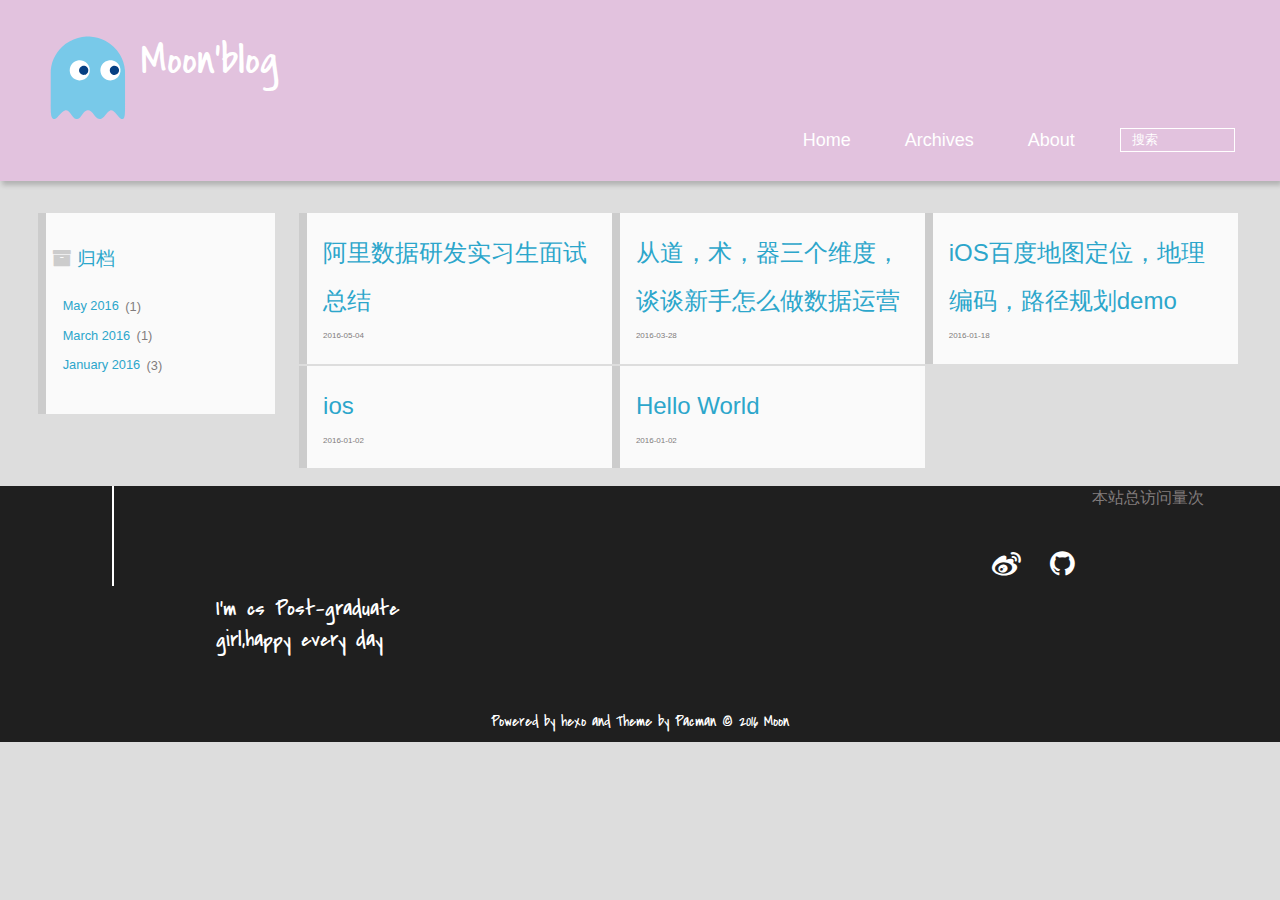
==== archives/index.html @ b00e73b5 "Site updated: 2016-05-04 15:40:09" ====
<!DOCTYPE HTML>
<html >
<head>
  <meta charset="UTF-8">
  
    <title>Archives | Moon&#39;blog</title>
    <meta name="viewport" content="width=device-width, initial-scale=1, maximum-scale=3, minimum-scale=1">
    
    <meta name="author" content="Moon">
    
    <meta name="description" content="less is more">
    
    
    
    
    
    <link rel="icon" href="/img/icon1.ico">
    
    
    <link rel="apple-touch-icon" href="/img/my girl.png">
    <link rel="apple-touch-icon-precomposed" href="/img/my girl.png">
    
    <link rel="stylesheet" href="../css/style.css" type="text/css">
    
<script type="text/javascript">

var _hmt = _hmt || [];
(function() {
  var hm = document.createElement("script");
  hm.src = "//hm.baidu.com/hm.js?ee422fc61a1f93a03613f6e2f3a2a296";
  var s = document.getElementsByTagName("script")[0]; 
  s.parentNode.insertBefore(hm, s);
})();


</script>


</head>

    <body>
      <header>
        <div>
		
			<div id="imglogo">
				<a href="/"><img src="/img/logo.svg" alt="Moon&#39;blog" title="Moon&#39;blog"/></a>
			</div>
			
			<div id="textlogo">
				<h1 class="site-name"><a href="/" title="Moon&#39;blog">Moon&#39;blog</a></h1>
				<h2 class="blog-motto"></h2>
			</div>
			<div class="navbar"><a class="navbutton navmobile" href="#" title="菜单">
			</a></div>
			<nav class="animated">
				<ul>
					
						<li><a href="/">Home</a></li>
					
						<li><a href="/archives">Archives</a></li>
					
						<li><a href="/about">About</a></li>
					
					<li>
					
					<form class="search" action="//google.com/search" method="get" accept-charset="utf-8">
						<label>Search</label>
						<input type="text" id="search" name="q" autocomplete="off" maxlength="20" placeholder="搜索" />
						<input type="hidden" name="q" value="site:Moon.com">
					</form>
					
					</li>
				</ul>
			</nav>			
</div>

      </header>
      <div id="container">
        

<div class="archive-title" >
  <h2 class="archive-icon">归档</h2>
  
  <div class="archiveslist archive-float clearfix">
   <ul class="archive-list"><li class="archive-list-item"><a class="archive-list-link" href="2016/index.html">May 2016</a><span class="archive-list-count">1</span></li><li class="archive-list-item"><a class="archive-list-link" href="2016/index.html">March 2016</a><span class="archive-list-count">1</span></li><li class="archive-list-item"><a class="archive-list-link" href="2016/index.html">January 2016</a><span class="archive-list-count">3</span></li></ul>
 </div>
  
</div>
<div id="main" class="archive-part clearfix">
  <div id="archive-page">

  <section class="post" itemscope itemprop="blogPost">
  
    <a href="/2016/05/04/阿里数据研发实习生面试总结/" title="阿里数据研发实习生面试总结" itemprop="url">
  
    <h1 itemprop="name">阿里数据研发实习生面试总结</h1>
    
    <time datetime="2016-05-04T07:39:31.000Z" itemprop="datePublished">2016-05-04</time>
  </a>
</section>

  <section class="post" itemscope itemprop="blogPost">
  
    <a href="/2016/03/28/从器，道，术，三个维度，谈谈新手怎么做数据运营/" title="从道，术，器三个维度，谈谈新手怎么做数据运营" itemprop="url">
  
    <h1 itemprop="name">从道，术，器三个维度，谈谈新手怎么做数据运营</h1>
    
    <time datetime="2016-03-28T14:00:58.000Z" itemprop="datePublished">2016-03-28</time>
  </a>
</section>

  <section class="post" itemscope itemprop="blogPost">
  
    <a href="/2016/01/18/iOS百度地图定位，地理编码，路径规划demo/" title="iOS百度地图定位，地理编码，路径规划demo" itemprop="url">
  
    <h1 itemprop="name">iOS百度地图定位，地理编码，路径规划demo</h1>
    
    <time datetime="2016-01-18T07:21:03.000Z" itemprop="datePublished">2016-01-18</time>
  </a>
</section>

  <section class="post" itemscope itemprop="blogPost">
  
    <a href="/2016/01/02/ios/" title="ios" itemprop="url">
  
    <h1 itemprop="name">ios</h1>
    
    <time datetime="2016-01-02T08:23:19.000Z" itemprop="datePublished">2016-01-02</time>
  </a>
</section>

  <section class="post" itemscope itemprop="blogPost">
  
    <a href="/2016/01/02/hello-world/" title="Hello World" itemprop="url">
  
    <h1 itemprop="name">Hello World</h1>
    
    <time datetime="2016-01-02T07:59:27.000Z" itemprop="datePublished">2016-01-02</time>
  </a>
</section>


  </div>
</div>

      </div>
      <footer><div id="footer" >
<script async src="https://dn-lbstatics.qbox.me/busuanzi/2.3/busuanzi.pure.mini.js">
</script>
	
	<div class="line">
		<span></span>
		<div class="author"></div>
	</div>
	
	
	<section class="info">
		<p> I&#39;m cs Post-graduate <br/>
			girl,happy every day</p>
	</section>
	 
	<div class="social-font clearfix">
		
		<a href="http://weibo.com/1005051998702687 for http://weibo.com/1005051998702687" target="_blank" title="weibo"></a>
		
		
		
		<a href="https://github.com/MoonMoonMoon for https://github.com/MoonMoonMoon" target="_blank" title="github"></a>
		
		
		
	</div>
		<p class="copyright">Powered by <a href="http://hexo.io" target="_blank" title="hexo">hexo</a> and Theme by <a href="https://github.com/A-limon/pacman" target="_blank" title="Pacman">Pacman</a> © 2016 
		
		<a href="http://Moon.com" target="_blank" title="Moon">Moon</a>
		
		</p>
		<span id="busuanzi_container_site_pv">
    本站总访问量<span id="busuanzi_value_site_pv"></span>次
</span>
</div>
</footer>
      <script src="/js/jquery-2.1.0.min.js"></script>
<script type="text/javascript">
$(document).ready(function(){ 
  $('.navbar').click(function(){
    $('header nav').toggleClass('shownav');
  });
  var myWidth = 0;
  function getSize(){
    if( typeof( window.innerWidth ) == 'number' ) {
      myWidth = window.innerWidth;
    } else if( document.documentElement && document.documentElement.clientWidth) {
      myWidth = document.documentElement.clientWidth;
    };
  };
  var m = $('#main'),
      a = $('#asidepart'),
      c = $('.closeaside'),
      o = $('.openaside');
  $(window).resize(function(){
    getSize(); 
    if (myWidth >= 1024) {
      $('header nav').removeClass('shownav');
    }else
    {
      m.removeClass('moveMain');
      a.css('display', 'block').removeClass('fadeOut');
      o.css('display', 'none');
        
    }
  });
  c.click(function(){
    a.addClass('fadeOut').css('display', 'none');
    o.css('display', 'block').addClass('fadeIn');
    m.addClass('moveMain');
  });
  o.click(function(){
    o.css('display', 'none').removeClass('beforeFadeIn');
    a.css('display', 'block').removeClass('fadeOut').addClass('fadeIn');      
    m.removeClass('moveMain');
  });
  $(window).scroll(function(){
    o.css("top",Math.max(80,260-$(this).scrollTop()));
  });
});
</script>







<script type="text/javascript">

var _hmt = _hmt || [];
(function() {
  var hm = document.createElement("script");
  hm.src = "//hm.baidu.com/hm.js?ee422fc61a1f93a03613f6e2f3a2a296";
  var s = document.getElementsByTagName("script")[0]; 
  s.parentNode.insertBefore(hm, s);
})();


</script>



    </body>
   </html>
---- css/style.css ----
html,
body,
div,
span,
applet,
object,
iframe,
h1,
h2,
h3,
h4,
h5,
h6,
p,
blockquote,
pre,
a,
abbr,
acronym,
address,
big,
cite,
code,
del,
dfn,
em,
img,
ins,
kbd,
q,
s,
samp,
small,
strike,
strong,
sub,
sup,
tt,
var,
dl,
dt,
dd,
ol,
ul,
li,
fieldset,
form,
label,
legend,
table,
caption,
tbody,
tfoot,
thead,
tr,
th,
td {
  margin: 0;
  padding: 0;
  border: 0;
  outline: 0;
  font-weight: inherit;
  font-style: inherit;
  font-family: inherit;
  font-size: 100%;
  vertical-align: baseline;
}
body {
  line-height: 1;
  color: #000;
  background: #fff;
}
ol,
ul {
  list-style: none;
}
table {
  border-collapse: separate;
  border-spacing: 0;
  vertical-align: middle;
}
caption,
th,
td {
  text-align: left;
  font-weight: normal;
  vertical-align: middle;
}
a img {
  border: none;
}
/* custom Font*/
@font-face {
  font-family: "covered_by_your_graceregular";
  font-weight: normal;
  font-style: normal;
  src: url("../font/coveredbyyourgrace-webfont.eot");
  src: url("../font/coveredbyyourgrace-webfont.eot?#iefix") format('embedded-opentype'), url("../font/coveredbyyourgrace-webfont.svg#covered_by_your_graceregular") format('svg'), url("../font/coveredbyyourgrace-webfont.woff") format('woff'), url("../font/coveredbyyourgrace-webfont.ttf") format('truetype');
}
/* icon Font */
@font-face {
  font-family: "FontAwesome";
  font-style: normal;
  font-weight: normal;
  src: url("../font/fontawesome-webfont.eot?v=#4.0.3");
  src: url("../font/fontawesome-webfont.eot?#iefix&v=#4.0.3") format("embedded-opentype"), url("../font/fontawesome-webfont.woff?v=#4.0.3") format("woff"), url("../font/fontawesome-webfont.ttf?v=#4.0.3") format("truetype"), url("../font/fontawesome-webfont.svg#fontawesomeregular?v=#4.0.3") format("svg");
}
/* Public style */
* {
  -webkit-margin-before: 0;
  -webkit-margin-after: 0;
}
body {
  background: #ddd;
  font-family: "Helvetica Neue", "Helvetica", "Microsoft YaHei", "WenQuanYi Micro Hei", Arial, sans-serif;
  font-size: 100%;
  color: #817c7c;
  line-height: 1.5;
}
small {
  font-size: 80%;
}
sub,
sup {
  font-size: 75%;
  line-height: 0;
  position: relative;
  vertical-align: baseline;
}
sup {
  top: -0.5em;
  padding-left: 0.3em;
}
sub {
  bottom: -0.25em;
}
a {
  text-decoration: none;
  color: #817c7c;
}
a:hover,
a:focus {
  outline: 0;
  text-decoration: none;
  -webkit-transition: color 0.25s, background 0.5s;
  -moz-transition: color 0.25s, background 0.5s;
  -o-transition: color 0.25s, background 0.5s;
  -ms-transition: color 0.25s, background 0.5s;
  transition: color 0.25s, background 0.5s;
}
a:hover:before {
  -webkit-transition: color 0.25s, background 0.5s;
  -moz-transition: color 0.25s, background 0.5s;
  -o-transition: color 0.25s, background 0.5s;
  -ms-transition: color 0.25s, background 0.5s;
  transition: color 0.25s, background 0.5s;
}
input:focus {
  outline: none;
}
input,
button {
  margin: 0;
  padding: 0;
}
input::-moz-focus-inner,
button::-moz-focus-inner {
  border: 0;
  padding: 0;
}
h1 {
  font-size: 1.5em;
}
.fa {
  display: inline-block;
  font-family: FontAwesome;
  font-style: normal;
  font-weight: normal;
  line-height: 1;
  -webkit-font-smoothing: antialiased;
  -moz-osx-font-smoothing: grayscale;
}
.clearfix {
  zoom: 1;
}
.clearfix:before,
.clearfix:after {
  content: "";
  display: table;
}
.clearfix:after {
  clear: both;
}
::-webkit-input-placeholder {
  color: #fff;
  padding: 2px 0 0 4px;
}
::-moz-placeholder {
  color: #fff;
  padding: 2px 0 0 4px;
}
:-ms-input-placeholder {
  color: #fff;
  padding: 2px 0 0 4px;
}
::-webkit-input-placeholder::before {
  font-family: "FontAwesome";
  -webkit-font-smoothing: antialiased;
  -moz-osx-font-smoothing: grayscale;
  content: "\f002";
  padding-right: 4px;
}
::-moz-placeholder:before {
  font-family: "FontAwesome";
  -webkit-font-smoothing: antialiased;
  -moz-osx-font-smoothing: grayscale;
  content: "\f002";
  padding-right: 4px;
}
:-ms-input-placeholder::before {
  font-family: "FontAwesome";
  -webkit-font-smoothing: antialiased;
  -moz-osx-font-smoothing: grayscale;
  content: "\f002";
  padding-right: 4px;
}
input[type="search"]::-webkit-search-cancel-button,
input[type="search"]::-webkit-search-decoration {
  -webkit-appearance: none;
}
::-webkit-search-cancel-button:after {
  font-family: "FontAwesome";
  -webkit-font-smoothing: antialiased;
  -moz-osx-font-smoothing: grayscale;
  content: '\f00d';
  color: #fff;
  padding-right: 4px;
}
/* css3 animate */
.animated {
  -webkit-animation-fill-mode: both;
  -moz-animation-fill-mode: both;
  -o-animation-fill-mode: both;
  -ms-animation-fill-mode: both;
  animation-fill-mode: both;
  -webkit-animation-duration: 1s;
  -moz-animation-duration: 1s;
  -o-animation-duration: 1s;
  -ms-animation-duration: 1s;
  animation-duration: 1s;
}
@-webkit-keyframes fadeIn {
  0% {
    opacity: 0;
    -ms-filter: "progid:DXImageTransform.Microsoft.Alpha(Opacity=0)";
    filter: alpha(opacity=0);
  }
  100% {
    opacity: 1;
    -ms-filter: none;
    filter: none;
  }
}
.fadeIn {
  -webkit-animation-name: fadeIn;
  -moz-animation-name: fadeIn;
  -o-animation-name: fadeIn;
  -ms-animation-name: fadeIn;
  animation-name: fadeIn;
}
.fadeOut {
  -webkit-animation-name: fadeOut;
  -moz-animation-name: fadeOut;
  -o-animation-name: fadeOut;
  -ms-animation-name: fadeOut;
  animation-name: fadeOut;
}
@-moz-keyframes fadeInDown {
  0% {
    opacity: 0;
    -ms-filter: "progid:DXImageTransform.Microsoft.Alpha(Opacity=0)";
    filter: alpha(opacity=0);
    -webkit-transform: translateY(-20px);
    -moz-transform: translateY(-20px);
    -o-transform: translateY(-20px);
    -ms-transform: translateY(-20px);
    transform: translateY(-20px);
  }
  100% {
    opacity: 1;
    -ms-filter: none;
    filter: none;
    -webkit-transform: translateY(0);
    -moz-transform: translateY(0);
    -o-transform: translateY(0);
    -ms-transform: translateY(0);
    transform: translateY(0);
  }
}
@-webkit-keyframes fadeInDown {
  0% {
    opacity: 0;
    -ms-filter: "progid:DXImageTransform.Microsoft.Alpha(Opacity=0)";
    filter: alpha(opacity=0);
    -webkit-transform: translateY(-20px);
    -moz-transform: translateY(-20px);
    -o-transform: translateY(-20px);
    -ms-transform: translateY(-20px);
    transform: translateY(-20px);
  }
  100% {
    opacity: 1;
    -ms-filter: none;
    filter: none;
    -webkit-transform: translateY(0);
    -moz-transform: translateY(0);
    -o-transform: translateY(0);
    -ms-transform: translateY(0);
    transform: translateY(0);
  }
}
@-o-keyframes fadeInDown {
  0% {
    opacity: 0;
    -ms-filter: "progid:DXImageTransform.Microsoft.Alpha(Opacity=0)";
    filter: alpha(opacity=0);
    -webkit-transform: translateY(-20px);
    -moz-transform: translateY(-20px);
    -o-transform: translateY(-20px);
    -ms-transform: translateY(-20px);
    transform: translateY(-20px);
  }
  100% {
    opacity: 1;
    -ms-filter: none;
    filter: none;
    -webkit-transform: translateY(0);
    -moz-transform: translateY(0);
    -o-transform: translateY(0);
    -ms-transform: translateY(0);
    transform: translateY(0);
  }
}
@keyframes fadeInDown {
  0% {
    opacity: 0;
    -ms-filter: "progid:DXImageTransform.Microsoft.Alpha(Opacity=0)";
    filter: alpha(opacity=0);
    -webkit-transform: translateY(-20px);
    -moz-transform: translateY(-20px);
    -o-transform: translateY(-20px);
    -ms-transform: translateY(-20px);
    transform: translateY(-20px);
  }
  100% {
    opacity: 1;
    -ms-filter: none;
    filter: none;
    -webkit-transform: translateY(0);
    -moz-transform: translateY(0);
    -o-transform: translateY(0);
    -ms-transform: translateY(0);
    transform: translateY(0);
  }
}
body >header {
  width: 100%;
  -webkit-box-shadow: 2px 4px 5px rgba(3,3,3,0.2);
  box-shadow: 2px 4px 5px rgba(3,3,3,0.2);
  background: #e2c2de;
  color: #fff;
  padding: 1em 0 0.8em;
}
@media only screen and (min-width: 1024px) {
  body >header {
    padding: 1.8em 0 1.5em;
  }
}
body >header >div {
  width: 95%;
  margin: 0 auto;
  position: relative;
  overflow: hidden;
}
@media only screen and (min-width: 1024px) {
  body >header >div {
    width: 93%;
  }
}
body >header a {
  display: block;
  color: #fff;
}
#imglogo {
  float: left;
  width: 4em;
  height: 4em;
}
@media only screen and (min-width: 768px) {
  #imglogo {
    width: 5em;
  }
}
@media only screen and (min-width: 1024px) {
  #imglogo {
    width: 5.5em;
  }
}
#imglogo img {
  width: 4em;
}
@media only screen and (min-width: 768px) {
  #imglogo img {
    width: 5em;
  }
}
@media only screen and (min-width: 1024px) {
  #imglogo img {
    width: 5.5em;
  }
}
#textlogo {
  float: left;
  width: 75%;
  margin-left: 0.5em;
}
#textlogo h1.site-name {
  width: 86%;
  font-family: "covered_by_your_graceregular";
  font-size: 200%;
  line-height: 1.5;
  -webkit-font-smoothing: antialiased;
  -moz-osx-font-smoothing: grayscale;
}
@media only screen and (min-width: 768px) {
  #textlogo h1.site-name {
    font-size: 240%;
  }
}
@media only screen and (min-width: 1024px) {
  #textlogo h1.site-name {
    font-size: 280%;
  }
}
#textlogo h2.blog-motto {
  font-size: 0.7em;
  font-weight: normal;
}
@media only screen and (min-width: 768px) {
  #textlogo h2.blog-motto {
    font-size: 100%;
  }
}
@media only screen and (min-width: 1024px) {
  #textlogo h2.blog-motto {
    font-size: 110%;
  }
}
.navbar {
  position: absolute;
  width: 2em;
  right: 0em;
  top: 1em;
  padding: 0.5em;
}
@media only screen and (min-width: 1024px) {
  .navbar {
    display: none;
  }
}
.navbutton::before {
  font-family: "FontAwesome";
  -webkit-font-smoothing: antialiased;
  -moz-osx-font-smoothing: grayscale;
  content: "\f0c9";
}
.navmobile::before {
  padding-left: 1em;
}
header nav {
  float: left;
  width: 100%;
  font-size: 112.5%;
  padding-top: 0.5em;
  max-height: 0.01em;
  -webkit-transition: max-height 1s ease-out;
  -moz-transition: max-height 1s ease-out;
  -o-transition: max-height 1s ease-out;
  -ms-transition: max-height 1s ease-out;
  transition: max-height 1s ease-out;
}
@media only screen and (min-width: 568px) {
  header nav {
    width: 50%;
  }
}
@media only screen and (min-width: 1024px) {
  header nav {
    float: right;
    width: auto;
    margin-top: 1em;
    max-height: none;
  }
}
@media only screen and (min-width: 1024px) {
  header nav ul {
    float: right;
  }
}
@media only screen and (min-width: 1024px) {
  header nav ul li {
    float: left;
  }
}
header nav ul li a {
  padding: 0.2em 0 0.2em 1em;
}
@media only screen and (min-width: 1024px) {
  header nav ul li a {
    padding: 0.2em 1.5em;
  }
}
header nav ul li a:hover {
  background: #c378ba;
  color: #e9cd4c;
}
.shownav {
  max-height: 40em;
}
.search {
  padding: 0.1em 0 0 1em;
}
.search input {
  line-height: 1.7;
  border: 1px solid #fff;
  color: #fff;
  background: transparent;
  width: 80%;
  padding-left: 0.5em;
}
@media only screen and (min-width: 1024px) {
  .search input {
    width: 8em;
    -webkit-transition: 0.5s width;
    -moz-transition: 0.5s width;
    -o-transition: 0.5s width;
    -ms-transition: 0.5s width;
    transition: 0.5s width;
  }
  .search input:focus {
    width: 15em;
  }
}
.search label {
  display: none;
}
/* index layout */
#container {
  width: 95%;
  margin: 0 auto;
  overflow: hidden;
}
@media only screen and (min-width: 768px) {
  #container {
    width: 96%;
  }
}
@media only screen and (min-width: 1024px) {
  #container {
    width: 94%;
  }
}
@media only screen and (min-width: 1560px) {
  #container {
    width: 82%;
  }
}
#main {
  margin: 1em 0 0;
  line-height: 1.8;
}
@media only screen and (min-width: 1024px) {
  #main {
    margin: 2em 0 0;
    width: 75%;
    float: left;
    -webkit-transition: margin 0.5s ease-out;
    -moz-transition: margin 0.5s ease-out;
    -o-transition: margin 0.5s ease-out;
    -ms-transition: margin 0.5s ease-out;
    transition: margin 0.5s ease-out;
  }
}
#main section.post {
  background: #fafafa;
  margin-bottom: 0.125em;
}
#main section.post a {
  display: block;
  border-left: 0.5em solid #ccc;
  -webkit-transition: border-left 0.45s;
  -moz-transition: border-left 0.45s;
  -o-transition: border-left 0.45s;
  -ms-transition: border-left 0.45s;
  transition: border-left 0.45s;
  padding: 0.5em;
}
@media only screen and (min-width: 768px) {
  #main section.post a {
    padding: 1em;
  }
}
#main section.post a:hover {
  border-left: 0.5em solid #e2c2de;
}
#main section.post a h1 {
  color: #2ca6cb;
  line-height: 2;
}
#main section.post a p {
  color: #817c7c;
}
#main section.post a time {
  color: #817c7c;
  display: block;
  margin: 0.5em 0;
  font-size: 0.5em;
}
.moveMain {
  margin-left: 10% !important;
}
#page-nav {
  background: #fafafa;
  text-align: center;
  overflow: hidden;
}
#page-nav a,
#page-nav span {
  display: inline-block;
  padding: 0.5em 1em;
}
#page-nav a {
  color: #2ca6cb;
}
#page-nav a:hover {
  background: #ccc;
  color: #e2c2de;
}
#page-nav .prev {
  float: left;
  border-left: 0.5em solid #ccc;
  -webkit-transition: border-left 0.5s;
  -moz-transition: border-left 0.5s;
  -o-transition: border-left 0.5s;
  -ms-transition: border-left 0.5s;
  transition: border-left 0.5s;
}
#page-nav .prev:hover {
  border-left: 0.5em solid #e2c2de;
}
#page-nav .next {
  float: right;
}
#page-nav .page-number {
  display: none;
}
@media only screen and (min-width: 768px) {
  #page-nav .page-number {
    display: inline-block;
  }
}
#page-nav .current {
  color: #b8b8b8;
  font-weight: bold;
}
#page-nav .space {
  color: #2ca6cb;
}
/* page layout */
@media only screen and (min-width: 1024px) {
  .page {
    margin-left: 10% !important;
  }
}
/* archive layout */
.category-icon:before,
.tag-icon:before,
.archive-icon:before {
  font-family: "FontAwesome";
  -webkit-font-smoothing: antialiased;
  -moz-osx-font-smoothing: grayscale;
  color: #ccc;
  font-size: 100%;
  padding-right: 0.3em;
}
.category-icon:before {
  content: "\f07b";
}
.tag-icon:before {
  content: "\f02c";
}
.archive-icon:before {
  content: "\f187";
}
.archive-title {
  margin: 1em 0;
  width: 97%;
  padding: 2em 0 2em 3%;
  background: #fafafa;
  border-left: 0.5em solid #ccc;
}
@media only screen and (min-width: 1024px) {
  .archive-title {
    margin: 2em 0;
    width: 18.5%;
    padding-left: 0.5%;
    float: left;
  }
}
.archive-title h2 {
  width: 90%;
  color: #2ca6cb;
  font-size: 120%;
}
.archive-title a {
  color: #2ca6cb;
  -webkit-transition: color 0.5s;
  -moz-transition: color 0.5s;
  -o-transition: color 0.5s;
  -ms-transition: color 0.5s;
  transition: color 0.5s;
}
.archive-title a:hover {
  color: #e2c2de;
  -webkit-transition: color 0.5s;
  -moz-transition: color 0.5s;
  -o-transition: color 0.5s;
  -ms-transition: color 0.5s;
  transition: color 0.5s;
}
.current {
  color: #e2c2de !important;
}
@media only screen and (min-width: 768px) {
  .archive-part {
    min-height: 200px;
  }
}
@media only screen and (min-width: 1024px) {
  .archive-part {
    width: 78% !important;
    float: right;
    margin-left: 2% !important;
  }
}
.archive-part section.post {
  width: 100%;
}
@media only screen and (min-width: 768px) {
  .archive-part section.post {
    float: left;
    width: 50%;
  }
}
@media only screen and (min-width: 1024px) {
  .archive-part section.post {
    width: 33.333%;
  }
}
@media only screen and (min-width: 768px) {
  .archive-nav {
    width: 100%;
    float: left;
    margin-top: 1em;
  }
}
/* tags&categories layout */
.all-list-box {
  min-height: 400px;
}
.post,
.page {
  background: #fafafa;
}
.post a,
.page a {
  color: #2ca6cb;
}
.post a:hover,
.page a:hover {
  color: #e2c2de;
}
@media only screen and (min-width: 768px) {
  article header.article-info {
    border-bottom: 1px solid #dbdbdb;
  }
}
article header.article-info >h1 {
  padding: 0.2em 3%;
  font-size: 170%;
  line-height: 1.5;
  word-wrap: break-word;
  word-break: normal;
  -webkit-font-smoothing: antialiased;
  -moz-osx-font-smoothing: grayscale;
  border-left: 5px solid #e2c2de;
}
@media only screen and (min-width: 1024px) {
  article header.article-info >h1 {
    font-size: 200%;
    padding-top: 0.3em;
  }
}
article header.article-info >p.article-author {
  padding: 0.3em 4% 0.3em 0;
  text-align: right;
  border-bottom: 1px solid #dbdbdb;
}
@media only screen and (min-width: 768px) {
  article header.article-info >p.article-author {
    float: right;
    border-bottom: none;
  }
}
article header.article-info >p.article-time {
  padding-top: 0.5em;
  font-size: 0.8em;
  text-align: center;
}
@media only screen and (min-width: 768px) {
  article header.article-info >p.article-time {
    float: right;
    margin-right: 1em;
    padding-top: 0.1em;
    font-size: 0.9em;
  }
}
article header.article-info >p.article-time:before {
  font-family: "FontAwesome";
  font-size: 130%;
  content: "\f017";
  -webkit-font-smoothing: antialiased;
  -moz-osx-font-smoothing: grayscale;
}
article .article-content {
  padding: 1.5em 4%;
}
article .article-content .kb {
  padding: 0.1em 0.6em;
  border: 1px solid #ccc;
  background-color: code-color;
  color: #8f8f8f;
  -webkit-box-shadow: 0 1px 0 rgba(0,0,0,0.2), 0 0 0 2px #fff inset;
  box-shadow: 0 1px 0 rgba(0,0,0,0.2), 0 0 0 2px #fff inset;
  -webkit-border-radius: 3px;
  border-radius: 3px;
  display: inline-block;
  margin: 0 0.1em;
  text-shadow: 0 1px 0 #fff;
  line-height: 1.5;
  white-space: nowrap;
}
article .article-content h1,
article .article-content h2 {
  font-size: 180%;
  line-height: 1.2em;
}
article .article-content h3,
article .article-content h4,
article .article-content h5,
article .article-content h6 {
  font-size: 140%;
}
article .article-content h1,
article .article-content h2,
article .article-content h3,
article .article-content h4,
article .article-content h5,
article .article-content h6 {
  color: #e2c2de;
  -webkit-font-smoothing: antialiased;
  -moz-osx-font-smoothing: grayscale;
  padding: 0.3em 0;
  margin: 0.5em 0;
}
article .article-content h1 >code,
article .article-content h2 >code,
article .article-content h3 >code,
article .article-content h4 >code,
article .article-content h5 >code,
article .article-content h6 >code {
  color: #a3a3a3;
}
article .article-content hr {
  border: 1px solid #dbdbdb;
}
article .article-content strong {
  font-weight: bold;
}
article .article-content em {
  font-style: italic;
}
article .article-content acronym,
article .article-content abbr {
  border-bottom: 1px dotted;
}
article .article-content blockquote {
  border-left: 0.2em solid #e2c2de;
  margin: 0.65em 0 0.65em 4%;
  padding-left: 1%;
  line-height: 1.5;
  font-size: 110%;
}
article .article-content blockquote footer {
  background: #fafafa;
  padding: 0;
  margin: 0;
  font-size: 80%;
  line-height: 1em;
}
article .article-content blockquote cite {
  font-style: italic;
  padding-left: 0.5em;
}
article .article-content ul,
article .article-content ol {
  padding-left: 2em;
  font-size: 105%;
}
@media only screen and (min-width: 768px) {
  article .article-content ul,
  article .article-content ol {
    padding-left: 3em;
  }
}
article .article-content ul li {
  list-style: disc;
  text-align: match-parent;
  margin: 0.5em 0;
}
article .article-content ol li {
  list-style-type: decimal;
  margin: 0.5em 0;
}
article .article-content dl dt {
  font-weight: blod;
}
article .article-content ul li>code,
article .article-content ol li>code,
article .article-content p code,
article .article-content strong code,
article .article-content em code {
  font-family: Monaco, Menlo, Consolas, Courier New, monospace;
  background: #eee;
  color: #747070;
  border: 1px solid #d6d6d6;
  padding: 0 5px;
  margin: 0 2px;
  font-size: 90%;
  white-space: nowrap;
  text-shadow: 0 1px #fff;
}
article .article-content p {
  font-size: 105%;
  line-height: 1.7;
  margin: 0.7em 0;
}
@media only screen and (min-width: 1024px) {
  article .article-content p {
    margin: 1.2em 0;
  }
}
article .article-content img,
article .article-content video,
article .article-content figure img {
  max-width: 100%;
  display: block;
  margin: auto;
  height: auto;
  vertical-align: middle;
  padding-top: 0.5em;
}
@media only screen and (min-width: 1024px) {
  article .article-content img,
  article .article-content video,
  article .article-content figure img {
    padding-top: 0.7em;
  }
}
article .article-content figcaption,
article .article-content .caption {
  text-align: center;
  display: block;
  font-size: 0.9em;
  font-weight: blod;
}
article .article-content .video-container {
  position: relative;
  padding-top: 56%;
  height: 0;
  overflow: hidden;
}
article .article-content .video-container iframe,
article .article-content .video-container object,
article .article-content .video-container embed {
  position: absolute;
  top: 0;
  left: 0;
  width: 100%;
  height: 100%;
  margin-top: 0;
}
article .article-content table {
  width: 100%;
  border-collapse: collapse;
  border-spacing: 0;
}
article .article-content table th {
  font-weight: bold;
  border-bottom: 3px solid #dbdbdb;
  padding-bottom: 0.5em;
}
article .article-content table td {
  border-bottom: 1px solid #dbdbdb;
  padding: 10px 0;
}
article .article-content .pullquote {
  text-align: left;
  width: 45%;
  margin: 0;
  border: none;
}
article .article-content .left {
  margin-left: 0.5em;
  margin-right: 1em;
  float: left;
}
article .article-content .right {
  margin-right: 0.5em;
  margin-left: 1em;
  float: right;
}
footer.article-footer {
  background: #fafafa;
  padding: 0 4%;
  margin: 0;
  border-top: 1px solid #dbdbdb;
}
.article-share {
  float: right;
  width: 100%;
}
@media only screen and (min-width: 568px) {
  .article-share {
    width: 60%;
  }
}
@media only screen and (min-width: 768px) {
  .article-share {
    width: 40%;
  }
}
.share span {
  float: right;
  height: 3em;
  width: 1em;
  margin-right: 0.5em;
  position: relative;
  color: #d6d6d6;
}
.share span:before {
  font-family: "FontAwesome";
  content: "\f064";
  font-size: 1em;
  -webkit-font-smoothing: antialiased;
  -moz-osx-font-smoothing: grayscale;
  width: 1.5em;
  height: 1.5em;
  position: absolute;
  top: 50%;
  left: 50%;
  margin-top: -0.75em;
  margin-left: -0.75em;
}
.share a {
  float: right;
  width: 3em;
  height: 3em;
  display: block;
  position: relative;
}
.share a:before {
  font-size: 100%;
  font-family: "FontAwesome";
  text-align: center;
  color: #817c7c;
  -webkit-font-smoothing: antialiased;
  -moz-osx-font-smoothing: grayscale;
  width: 1.5em;
  height: 1.5em;
  position: absolute;
  top: 50%;
  left: 50%;
  margin-top: -0.75em;
  margin-left: -0.75em;
}
.share a:hover:before {
  color: #fff;
}
.article-share-twitter:before {
  content: "\f099";
}
.article-share-twitter:hover {
  background: #00aced;
  text-shadow: 0 1px #008abe;
}
.article-share-facebook:before {
  content: "\f09a";
}
.article-share-facebook:hover {
  background: #3b5998;
  text-shadow: 0 1px #2f477a;
}
.article-share-weibo:before {
  content: "\f18a";
}
.article-share-weibo:hover {
  background: #eb182c;
  text-shadow: 0 1px #bf1121;
}
.article-share-qrcode:before {
  content: "\f029";
}
.article-share-qrcode:hover {
  background: #49ae0f;
  text-shadow: 0 1px #3a8b0c;
}
.article-back-to-top:before {
  content: "\f062";
}
.article-back-to-top:hover {
  background: #762c54;
  text-shadow: 0 1px #5e2343;
}
.qrcode {
  width: 15em;
  height: 15em;
  position: absolute;
  top: 50%;
  left: 50%;
  margin-top: -7.5em;
  margin-left: -7.5em;
  background: #fff;
  border: 2px solid #ccc;
  -webkit-border-radius: 3px;
  border-radius: 3px;
  display: inline-block;
  opacity: 0;
  -ms-filter: "progid:DXImageTransform.Microsoft.Alpha(Opacity=0)";
  filter: alpha(opacity=0);
  position: fixed;
  text-align: center;
  visibility: hidden;
  z-index: 10;
  -webkit-transition: opacity 0.5s;
  -moz-transition: opacity 0.5s;
  -o-transition: opacity 0.5s;
  -ms-transition: opacity 0.5s;
  transition: opacity 0.5s;
}
@media only screen and (min-width: 1024px) {
  .qrcode {
    width: 20em;
    height: 20em;
    position: absolute;
    top: 50%;
    left: 50%;
    margin-top: -10em;
    margin-left: -10em;
    position: fixed;
  }
}
.qrcode span {
  display: block;
  width: 80%;
  height: 1.5em;
  font-size: 80%;
  float: left;
}
.qrcode span:before {
  content: none;
}
.qrcode a {
  display: block;
  width: 16%;
  height: 1.5em;
  float: left;
}
.qrcode img {
  width: 90%;
  height: 90%;
}
.qrclose:before {
  font-family: "FontAwesome";
  -webkit-font-smoothing: antialiased;
  -moz-osx-font-smoothing: grayscale;
  content: "\f057";
  color: #ccc;
}
.qrclose:hover:before {
  color: #2ca6cb !important;
}
.overlay {
  display: none !important;
}
.overlay:target+.qrcode {
  opacity: 1;
  -ms-filter: none;
  filter: none;
  visibility: visible;
}
.article-tags,
.article-categories {
  padding: 0.5em 0;
  float: left;
  width: 100%;
}
@media only screen and (min-width: 568px) {
  .article-tags,
  .article-categories {
    width: 50%;
  }
}
@media only screen and (min-width: 768px) {
  .article-tags,
  .article-categories {
    width: 30%;
  }
}
.article-tags {
  color: #d6d6d6;
}
.article-tags span {
  position: relative;
  float: left;
  width: 1em;
  height: 2em;
  margin-right: 0.5em;
}
.article-tags span:before {
  font-family: "FontAwesome";
  -webkit-font-smoothing: antialiased;
  -moz-osx-font-smoothing: grayscale;
  width: 1.2em;
  height: 1.2em;
  position: absolute;
  top: 50%;
  left: 50%;
  margin-top: -0.6em;
  margin-left: -0.6em;
  content: "\f02c";
}
.article-tags a {
  float: left;
  padding: 0 0.3em;
  margin: 0.3em;
  background: #e6e6e6;
}
.article-tags a:hover {
  color: #fff;
  background: #2ca6cb;
}
.article-categories {
  color: #d6d6d6;
  margin-top: 0.3em;
}
.article-categories span:before {
  font-family: "FontAwesome";
  -webkit-font-smoothing: antialiased;
  -moz-osx-font-smoothing: grayscale;
  content: "\f07b";
}
.article-category-link {
  padding: 0.5em;
  margin: 0 0.3em;
}
.article-category-link:hover {
  color: #fff !important;
  background: #2ca6cb;
}
.article-nav {
  padding: 0 10%;
}
@media only screen and (min-width: 768px) {
  .article-nav {
    padding: 0 4%;
  }
}
.article-nav strong {
  font-size: 0.6em;
}
.article-nav a {
  display: block;
  overflow: hidden;
}
.article-nav .prev a:hover,
.article-nav .next a:hover {
  background: #2ca6cb;
  color: #fff;
}
.article-nav .prev {
  width: 100%;
  float: left;
}
.article-nav .prev strong {
  padding-left: 1.8em;
}
.article-nav .prev span:before {
  font-family: "FontAwesome";
  -webkit-font-smoothing: antialiased;
  -moz-osx-font-smoothing: grayscale;
  content: "\f100";
  padding-right: 0.5em;
}
@media only screen and (min-width: 768px) {
  .article-nav .prev {
    width: 45%;
    float: left;
  }
}
.article-nav .next {
  width: 100%;
  float: left;
  text-align: left;
}
.article-nav .next strong {
  padding-left: 1.5em;
}
.article-nav .next span:before {
  font-family: "FontAwesome";
  -webkit-font-smoothing: antialiased;
  -moz-osx-font-smoothing: grayscale;
  content: "\f101";
  padding-right: 0.5em;
}
@media only screen and (min-width: 768px) {
  .article-nav .next {
    width: 45%;
    float: right;
    text-align: right;
  }
  .article-nav .next strong {
    padding-right: 1.8em;
  }
  .article-nav .next span:before {
    content: none;
  }
  .article-nav .next span:after {
    font-family: "FontAwesome";
    -webkit-font-smoothing: antialiased;
    -moz-osx-font-smoothing: grayscale;
    content: "\f101";
    padding-left: 0.5em;
  }
}
section.comment {
  padding: 0 4%;
  margin: 1em 0;
}
.toc-article {
  background: #eee;
  margin: 2em 0 0 0.5em;
  padding: 1em;
}
.toc-article strong {
  padding: 0.3em 0;
}
#toc {
  line-height: 1em;
  font-size: 0.8em;
  float: right;
}
#toc .toc {
  padding: 0;
}
#toc .toc li {
  list-style-type: none;
}
#toc .toc-child {
  padding-left: 1.5em;
}
#toc.toc-aside {
  display: none;
  width: 13%;
  position: fixed;
  right: 2%;
  top: 320px;
  overflow: hidden;
  line-height: 1.5em;
  font-size: 1em;
  color: #e2c2de;
  opacity: 0.6;
  -ms-filter: "progid:DXImageTransform.Microsoft.Alpha(Opacity=60)";
  filter: alpha(opacity=60);
  -webkit-transition: opacity 1s ease-out;
  -moz-transition: opacity 1s ease-out;
  -o-transition: opacity 1s ease-out;
  -ms-transition: opacity 1s ease-out;
  transition: opacity 1s ease-out;
}
#toc.toc-aside strong {
  padding: 0.3em 0;
  color: #817c7c;
}
#toc.toc-aside:hover {
  -webkit-transition: opacity 0.3s ease-out;
  -moz-transition: opacity 0.3s ease-out;
  -o-transition: opacity 0.3s ease-out;
  -ms-transition: opacity 0.3s ease-out;
  transition: opacity 0.3s ease-out;
  opacity: 1;
  -ms-filter: none;
  filter: none;
}
#toc.toc-aside a {
  -webkit-transition: color 1s ease-out;
  -moz-transition: color 1s ease-out;
  -o-transition: color 1s ease-out;
  -ms-transition: color 1s ease-out;
  transition: color 1s ease-out;
}
#toc.toc-aside a:hover {
  color: #e2c2de;
  -webkit-transition: color 0.3s ease-out;
  -moz-transition: color 0.3s ease-out;
  -o-transition: color 0.3s ease-out;
  -ms-transition: color 0.3s ease-out;
  transition: color 0.3s ease-out;
}
.active {
  color: #e2c2de !important;
}
.openaside {
  display: none;
  position: fixed;
  right: 7.5%;
  top: 260px;
}
.openaside a {
  display: block;
  color: #fff;
  border: 1px solid #fff;
  -webkit-border-radius: 5px;
  border-radius: 5px;
  background: #e2c2de;
  padding: 0.2em 0.55em;
}
.openaside a::before {
  font-family: "FontAwesome";
  -webkit-font-smoothing: antialiased;
  -moz-osx-font-smoothing: grayscale;
  content: "\f0c9";
}
.closeaside {
  display: none;
}
.closeaside a {
  color: #e2c2de;
}
.closeaside a:hover {
  color: #2ca6cb;
}
.closeaside a::before {
  font-family: "FontAwesome";
  -webkit-font-smoothing: antialiased;
  -moz-osx-font-smoothing: grayscale;
  content: "\f0c9";
}
@media only screen and (min-width: 1024px) {
  .closeaside {
    display: block;
    position: absolute;
    right: 25px;
    top: 22px;
  }
}
#asidepart {
  background: #fafafa;
  margin: 1em 0 0;
  padding: 0.5em 2% 1em;
}
@media only screen and (min-width: 1024px) {
  #asidepart {
    position: relative;
    float: left;
    width: 18%;
    margin: 2em 0 0 3%;
  }
}
.asidetitle {
  font-size: 1.1em;
  color: #2ca6cb;
  padding: 0 0 0.3125em 0;
  border-bottom: 0.1875em solid #ccc;
}
.asidetitle a {
  color: #2ca6cb;
}
.asidetitle a:hover {
  color: #e2c2de;
  -webkit-transition: color 0.5s;
  -moz-transition: color 0.5s;
  -o-transition: color 0.5s;
  -ms-transition: color 0.5s;
  transition: color 0.5s;
}
@media only screen and (min-width: 768px) {
  .categorieslist {
    width: 45%;
    float: left;
    margin: 0 5% 0 0;
  }
}
@media only screen and (min-width: 1024px) {
  .categorieslist {
    width: 100%;
    float: none;
    margin: 1em 0 0;
  }
}
.categorieslist li {
  border-bottom: 1px solid #ccc;
}
.categorieslist li a {
  display: block;
  padding: 0.5em 5%;
}
.categorieslist li a:hover {
  color: #e2c2de;
}
.tagslist {
  margin: 1em 0 0;
}
@media only screen and (min-width: 768px) {
  .tagslist {
    width: 45%;
    float: left;
    margin: 0 5% 0 0;
  }
}
@media only screen and (min-width: 1024px) {
  .tagslist {
    width: 100%;
    float: none;
    margin: 1em 0 0;
  }
}
.tagslist ul {
  padding: 0.5em 0;
}
.tagslist ul li {
  float: left;
}
.tagslist ul li a {
  display: block;
  margin: 0.3125em;
  padding: 0.125em 0.3125em;
  background: #dbdbdb;
}
.tagslist ul li a:hover {
  color: #e2c2de;
  background: #e6e6e6;
}
.rsspart {
  background: #e2c2de;
  width: 100%;
}
@media only screen and (min-width: 768px) {
  .rsspart {
    float: left;
    width: 45%;
    margin: 0 5% 0 0;
  }
}
@media only screen and (min-width: 1024px) {
  .rsspart {
    width: 100%;
    float: none;
    margin: 1em 0 0;
  }
}
.rsspart a {
  color: #fff;
  display: block;
  padding: 0.625em 0;
  text-align: center;
}
.rsspart a:hover {
  color: #e2c2de;
  background: #fafafa;
}
.rsspart a::before {
  font-family: "FontAwesome";
  -webkit-font-smoothing: antialiased;
  -moz-osx-font-smoothing: grayscale;
  padding-right: 0.5em;
  content: "\f09e";
}
@media only screen and (min-width: 768px) {
  .archiveslist {
    width: 45%;
    float: left;
    margin: 0 5% 0 0;
  }
}
@media only screen and (min-width: 1024px) {
  .archiveslist {
    width: 100%;
    float: none;
    margin: 1em 0 0;
  }
}
.archiveslist li {
  font-size: 0.8em;
  line-height: 2em;
}
.archiveslist li a {
  padding: 0.5em;
}
.archiveslist li a:hover {
  color: #e2c2de;
  -webkit-transition: color 0.25s;
  -moz-transition: color 0.25s;
  -o-transition: color 0.25s;
  -ms-transition: color 0.25s;
  transition: color 0.25s;
}
.archiveslist .archive-list-count:before {
  content: "(";
}
.archiveslist .archive-list-count:after {
  content: ")";
}
.archive-list {
  padding: 0.5em 0;
}
.archive-float ul {
  padding: 0;
}
.archive-float li {
  float: left;
  margin: 0.3em;
}
@media only screen and (min-width: 1024px) {
  .archive-float li {
    float: none;
  }
}
@media only screen and (min-width: 768px) {
  .tagcloudlist {
    width: 45%;
    float: left;
    margin: 0 5% 0 0;
  }
}
@media only screen and (min-width: 1024px) {
  .tagcloudlist {
    width: 100%;
    float: none;
    margin: 1em 0 0;
  }
}
.tagcloudlist .tagcloudlist a {
  padding: 0.2em;
  display: block;
  float: left;
}
.tagcloudlist .tagcloudlist a:hover {
  color: #e2c2de;
  -webkit-transition: color 0.25s;
  -moz-transition: color 0.25s;
  -o-transition: color 0.25s;
  -ms-transition: color 0.25s;
  transition: color 0.25s;
}
.linkslist {
  margin-top: 0.5em;
}
@media only screen and (min-width: 768px) {
  .linkslist {
    width: 45%;
    float: left;
    margin: 0 5% 0 0;
  }
}
@media only screen and (min-width: 1024px) {
  .linkslist {
    width: 100%;
    float: none;
    margin: 1em 0 0;
  }
}
.linkslist ul {
  padding: 0.5em 0;
}
.linkslist ul a {
  font-size: 1em;
  line-height: 1.5;
  display: block;
  padding: 0 3%;
}
.linkslist ul a:hover {
  color: #e2c2de;
  -webkit-transition: color 0.25s;
  -moz-transition: color 0.25s;
  -o-transition: color 0.25s;
  -ms-transition: color 0.25s;
  transition: color 0.25s;
}
footer {
  margin-top: 1em;
  background: #1f1f1f;
  padding: 0 2% 0.5em;
}
#footer {
  width: 95%;
  margin: 0 auto;
  overflow: hidden;
  position: relative;
}
#footer .line {
  width: 100%;
  height: 14em;
  margin: 0 auto;
}
@media only screen and (min-width: 768px) {
  #footer .line {
    width: 10em;
    float: left;
    position: relative;
  }
}
#footer .line span {
  display: block;
  width: 0.5em;
  height: 6.25em;
  border-right: 0.125em solid #fff;
  margin: 0 auto;
}
@media only screen and (min-width: 768px) {
  #footer .line span {
    position: absolute;
    left: 3em;
    margin: 0 0 1.5em;
  }
}
.author {
  width: 6.875em;
  height: 6.875em;
  margin: 0 auto;
  background: no-repeat url("img/me.png") left top;
  -webkit-background-size: 6.875em 6.875em;
  -moz-background-size: 6.875em 6.875em;
  background-size: 6.875em 6.875em;
  -webkit-border-radius: 3.4375em;
  border-radius: 3.4375em;
  -webkit-transition: -webkit-transform 2s ease-out;
  -moz-transition: -moz-transform 2s ease-out;
  -o-transition: -o-transform 2s ease-out;
  -ms-transition: -ms-transform 2s ease-out;
  transition: transform 2s ease-out;
}
.author:hover {
  -webkit-transform: rotateZ(360deg);
  -moz-transform: rotateZ(360deg);
  -o-transform: rotateZ(360deg);
  -ms-transform: rotateZ(360deg);
  transform: rotateZ(360deg);
}
@media only screen and (min-width: 768px) {
  .author {
    position: absolute;
    top: 6em;
    margin: 0 0 1.5em;
  }
}
.info {
  font-family: "covered_by_your_graceregular";
  -webkit-font-smoothing: antialiased;
  -moz-osx-font-smoothing: grayscale;
  font-size: 150%;
  line-height: 1.3em;
  width: 90%;
  margin: 0 auto;
  color: #fff;
}
@media only screen and (min-width: 768px) {
  .info {
    margin: 4.5em 0 2em 0;
    float: left;
    width: 75%;
  }
}
.social-font {
  width: 100%;
  margin: 0 auto;
  float: left;
  padding-left: 3%;
}
@media only screen and (min-width: 568px) {
  .social-font {
    padding-left: 20%;
  }
}
@media only screen and (min-width: 768px) {
  .social-font {
    width: 18em;
    position: absolute;
    right: -3em;
    top: 3em;
  }
}
.social-font a {
  float: left;
  display: block;
  width: 14%;
  color: #fff;
  font-size: 180%;
  padding: 0.5em;
}
@media only screen and (min-width: 1024px) {
  .social-font a {
    padding: 0.3em;
  }
}
.social-font a:hover:before {
  color: #2ca6cb;
}
.social-font a[title="weibo"]::before,
.social-font a[title="twitter"]::before,
.social-font a[title="github"]::before,
.social-font a[title="facebook"]::before,
.social-font a[title="linkedin"]::before {
  font-family: "FontAwesome";
  -webkit-font-smoothing: antialiased;
  -moz-osx-font-smoothing: grayscale;
}
.social-font a[title="weibo"]::before {
  content: "\f18a";
}
.social-font a[title="twitter"]::before {
  content: "\f099";
}
.social-font a[title="github"]::before {
  content: "\f09b";
}
.social-font a[title="facebook"]::before {
  content: "\f09a";
}
.social-font a[title="linkedin"]::before {
  content: "\f08c";
}
.copyright {
  -webkit-font-smoothing: antialiased;
  -moz-osx-font-smoothing: grayscale;
  font-family: "covered_by_your_graceregular";
  width: 100%;
  color: #fff;
  text-align: center;
}
@media only screen and (min-width: 768px) {
  .copyright {
    float: left;
  }
}
.copyright a {
  color: #fff;
}
.copyright a:hover {
  color: #2ca6cb;
}
.ds-highlight {
  color: #2ca6cb !important;
}
.ds-highlight:hover {
  color: #e2c2de !important;
}
.ds-avatar {
  background: #fafafa !important;
}
.ds-avatar img {
  width: 54px !important;
  height: 54px !important;
  border: 2px solid #dbdbdb !important;
  -webkit-border-radius: 27px !important;
  border-radius: 27px !important;
  -webkit-transition: -webkit-transform 0.5s ease-out !important;
  -moz-transition: -moz-transform 0.5s ease-out !important;
  -o-transition: -o-transform 0.5s ease-out !important;
  -ms-transition: -ms-transform 0.5s ease-out !important;
  transition: transform 0.5s ease-out !important;
}
.ds-avatar img:hover {
  -webkit-transform: rotateZ(360deg) !important;
  -moz-transform: rotateZ(360deg) !important;
  -o-transform: rotateZ(360deg) !important;
  -ms-transform: rotateZ(360deg) !important;
  transform: rotateZ(360deg) !important;
  -webkit-box-shadow: inset 0 -1px 0 rgba(51,51,51,0.2) sf !important;
  box-shadow: inset 0 -1px 0 rgba(51,51,51,0.2) sf !important;
}
.ds-children .ds-avatar img {
  width: 30px !important;
  height: 30px !important;
  -webkit-border-radius: 15px !important;
  border-radius: 15px !important;
  -webkit-transition: -webkit-transform 0.5s ease-out !important;
  -moz-transition: -moz-transform 0.5s ease-out !important;
  -o-transition: -o-transform 0.5s ease-out !important;
  -ms-transition: -ms-transform 0.5s ease-out !important;
  transition: transform 0.5s ease-out !important;
  border: 1px solid #dbdbdb !important;
}
.ds-children .ds-avatar img:hover {
  -webkit-transform: rotateZ(360deg) !important;
  -moz-transform: rotateZ(360deg) !important;
  -o-transform: rotateZ(360deg) !important;
  -ms-transform: rotateZ(360deg) !important;
  transform: rotateZ(360deg) !important;
  -webkit-box-shadow: inset 0 -1px 0 rgba(51,51,51,0.2) sf !important;
  box-shadow: inset 0 -1px 0 rgba(51,51,51,0.2) sf !important;
}
.ds-replybox img {
  width: 30px !important;
  height: 30px !important;
}
.ds-comment-body {
  padding-left: 80px !important;
}
.ds-children .ds-comment-body {
  padding-left: 60px !important;
}
.ds-post {
  border-top: none !important;
  margin-top: 0.5em !important;
}
.ds-comments {
  padding-bottom: 1em !important;
}
textarea {
  color: #817c7c !important;
  background: #fff !important;
}
textarea::-webkit-input-placeholder {
  color: #817c7c !important;
}
textarea::-moz-placeholder {
  color: #817c7c !important;
}
.article-gallery {
  background: #fafafa;
  position: relative;
}
.article-gallery-photos {
  position: relative;
  overflow: hidden;
}
.article-gallery-img {
  display: none;
  max-width: 100%;
img
  display: block;
  max-width: 100%;
  margin: 0 auto;
}
.article-gallery-img:first-child {
  display: block;
}
.article-gallery-img .loaded {
  position: absolute;
  display: block;
}
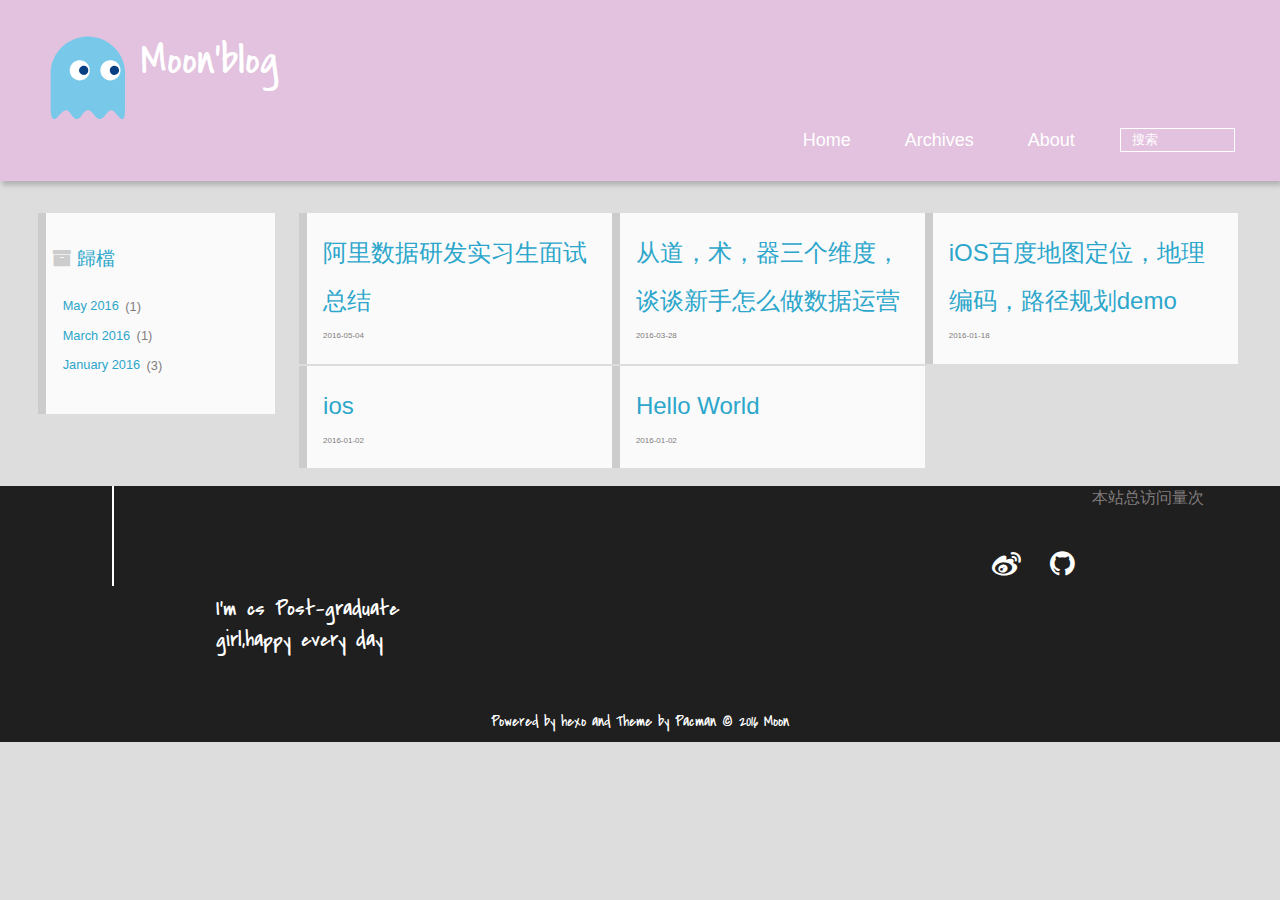
==== commit 975b136e: "Site updated: 2016-05-04 15:41:26" ====
--- a/archives/index.html
+++ b/archives/index.html
@@ -51,7 +51,7 @@
 				<h1 class="site-name"><a href="/" title="Moon&#39;blog">Moon&#39;blog</a></h1>
 				<h2 class="blog-motto"></h2>
 			</div>
-			<div class="navbar"><a class="navbutton navmobile" href="#" title="菜单">
+			<div class="navbar"><a class="navbutton navmobile" href="#" title="菜單">
 			</a></div>
 			<nav class="animated">
 				<ul>
@@ -80,7 +80,7 @@
         
 
 <div class="archive-title" >
-  <h2 class="archive-icon">归档</h2>
+  <h2 class="archive-icon">歸檔</h2>
   
   <div class="archiveslist archive-float clearfix">
    <ul class="archive-list"><li class="archive-list-item"><a class="archive-list-link" href="2016/index.html">May 2016</a><span class="archive-list-count">1</span></li><li class="archive-list-item"><a class="archive-list-link" href="2016/index.html">March 2016</a><span class="archive-list-count">1</span></li><li class="archive-list-item"><a class="archive-list-link" href="2016/index.html">January 2016</a><span class="archive-list-count">3</span></li></ul>
@@ -96,7 +96,7 @@
   
     <h1 itemprop="name">阿里数据研发实习生面试总结</h1>
     
-    <time datetime="2016-05-04T07:39:31.000Z" itemprop="datePublished">2016-05-04</time>
+    <time datetime="2016-05-04T07:40:52.000Z" itemprop="datePublished">2016-05-04</time>
   </a>
 </section>
 
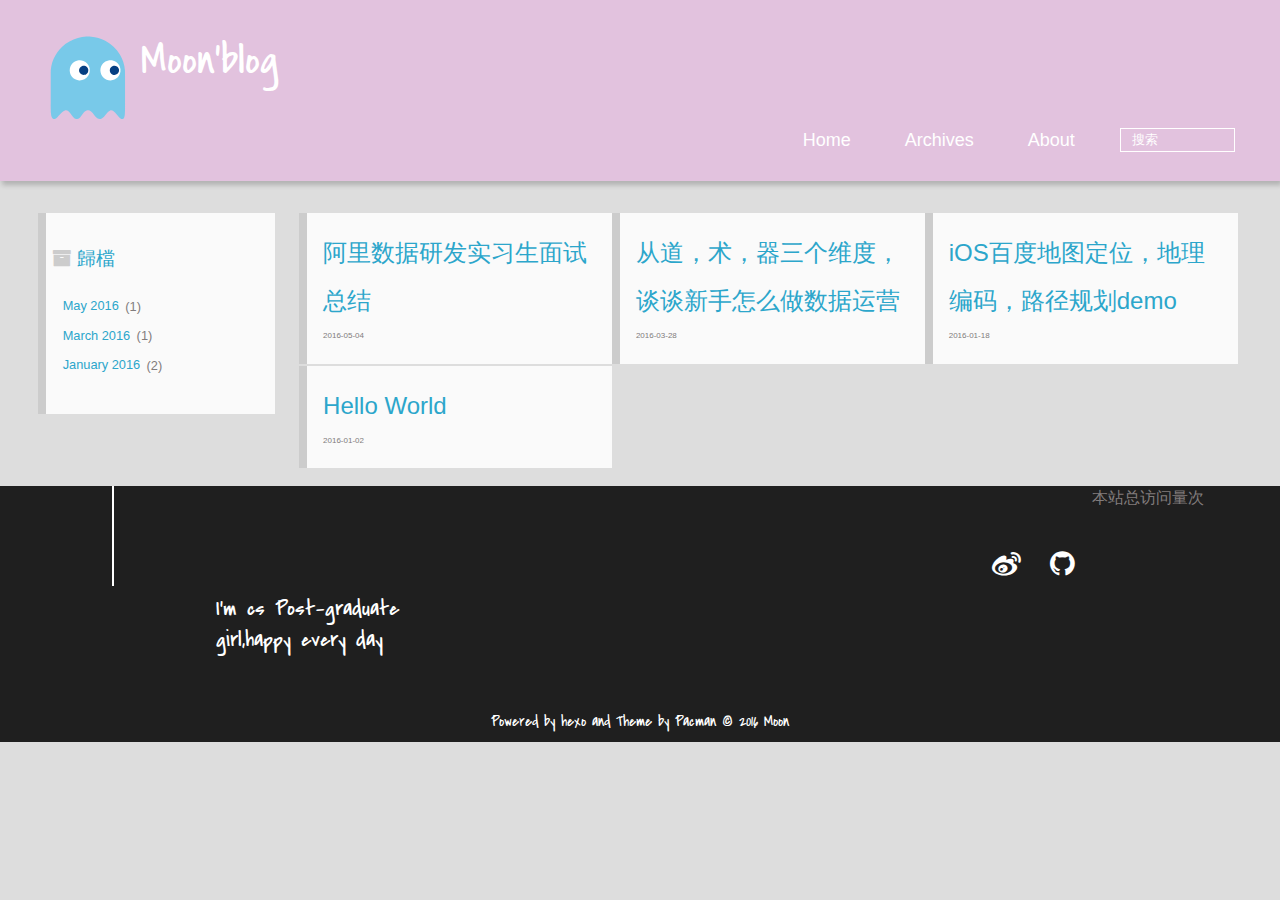
==== commit 7608b7aa: "Site updated: 2016-05-04 16:05:46" ====
--- a/archives/index.html
+++ b/archives/index.html
@@ -83,7 +83,7 @@
   <h2 class="archive-icon">歸檔</h2>
   
   <div class="archiveslist archive-float clearfix">
-   <ul class="archive-list"><li class="archive-list-item"><a class="archive-list-link" href="2016/index.html">May 2016</a><span class="archive-list-count">1</span></li><li class="archive-list-item"><a class="archive-list-link" href="2016/index.html">March 2016</a><span class="archive-list-count">1</span></li><li class="archive-list-item"><a class="archive-list-link" href="2016/index.html">January 2016</a><span class="archive-list-count">3</span></li></ul>
+   <ul class="archive-list"><li class="archive-list-item"><a class="archive-list-link" href="2016/index.html">May 2016</a><span class="archive-list-count">1</span></li><li class="archive-list-item"><a class="archive-list-link" href="2016/index.html">March 2016</a><span class="archive-list-count">1</span></li><li class="archive-list-item"><a class="archive-list-link" href="2016/index.html">January 2016</a><span class="archive-list-count">2</span></li></ul>
  </div>
   
 </div>
@@ -96,7 +96,7 @@
   
     <h1 itemprop="name">阿里数据研发实习生面试总结</h1>
     
-    <time datetime="2016-05-04T07:40:52.000Z" itemprop="datePublished">2016-05-04</time>
+    <time datetime="2016-05-04T08:04:28.000Z" itemprop="datePublished">2016-05-04</time>
   </a>
 </section>
 
@@ -117,16 +117,6 @@
     <h1 itemprop="name">iOS百度地图定位，地理编码，路径规划demo</h1>
     
     <time datetime="2016-01-18T07:21:03.000Z" itemprop="datePublished">2016-01-18</time>
-  </a>
-</section>
-
-  <section class="post" itemscope itemprop="blogPost">
-  
-    <a href="/2016/01/02/ios/" title="ios" itemprop="url">
-  
-    <h1 itemprop="name">ios</h1>
-    
-    <time datetime="2016-01-02T08:23:19.000Z" itemprop="datePublished">2016-01-02</time>
   </a>
 </section>
 
